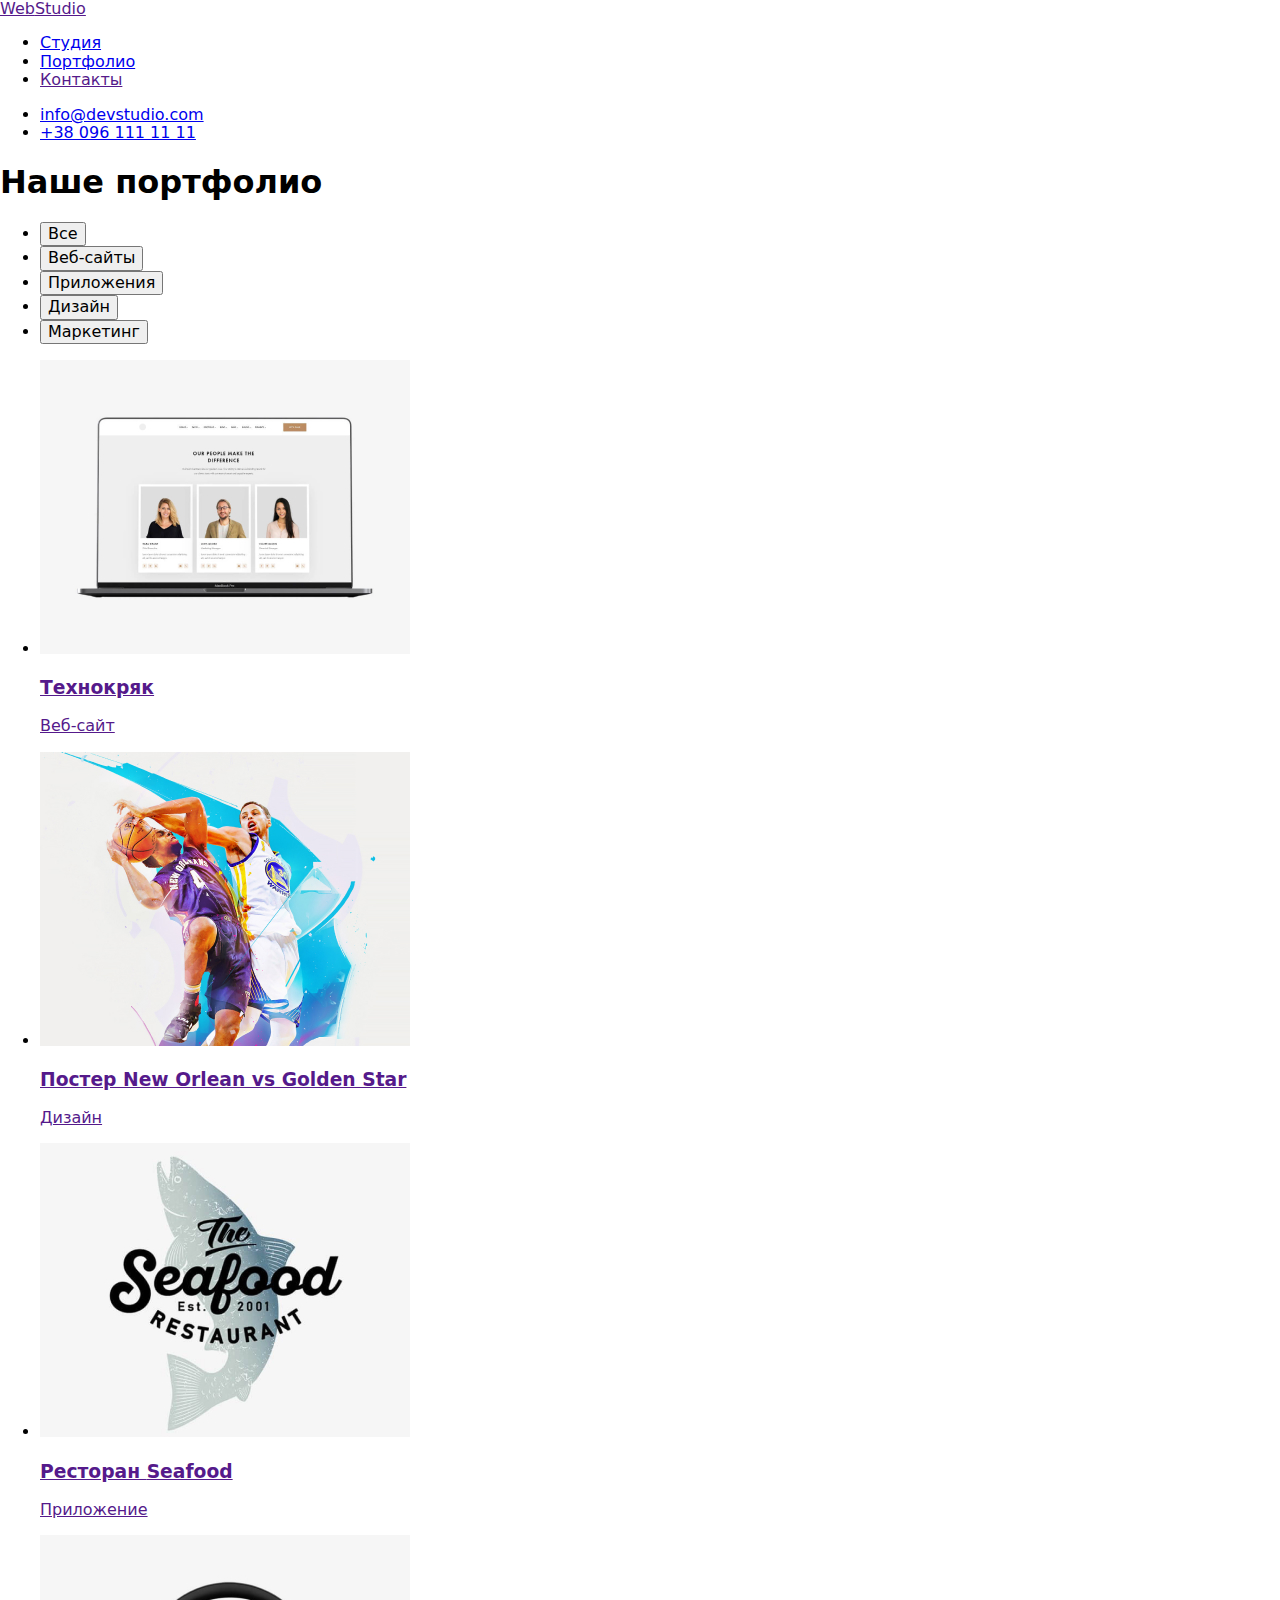
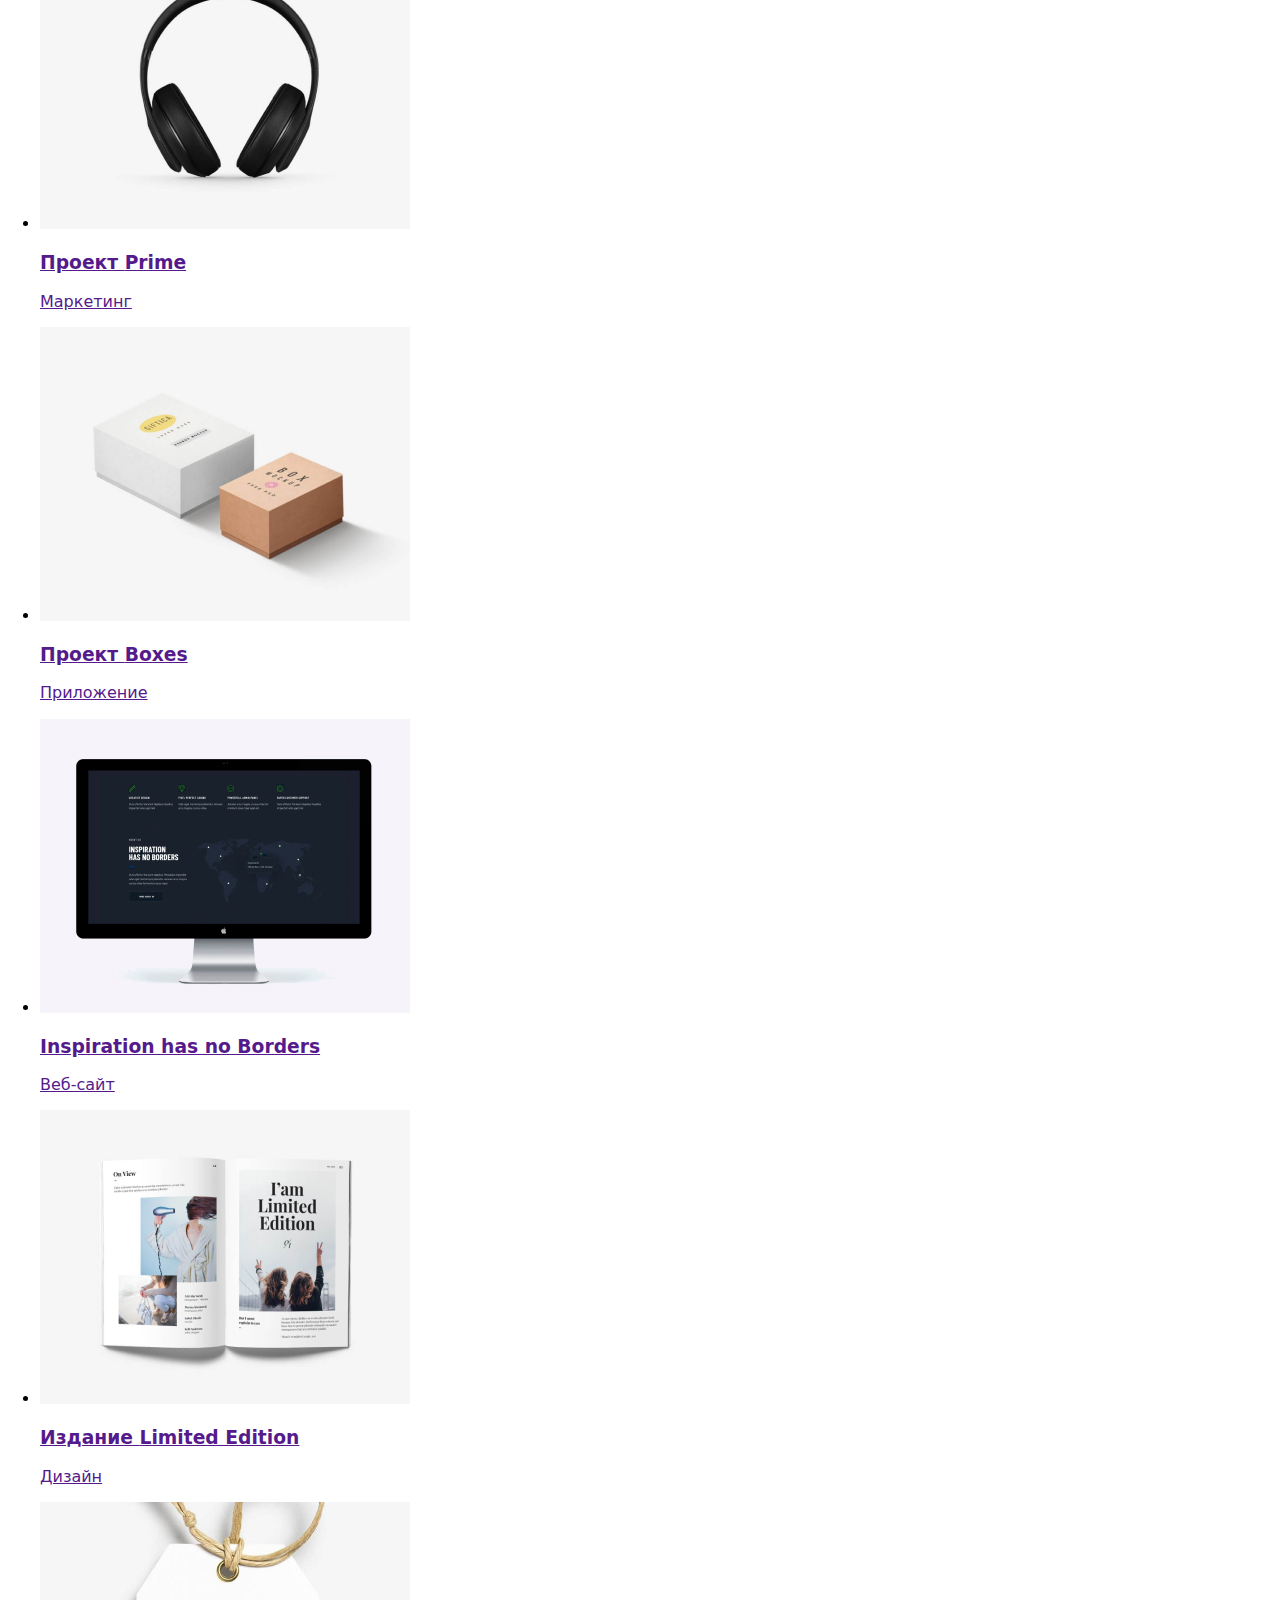
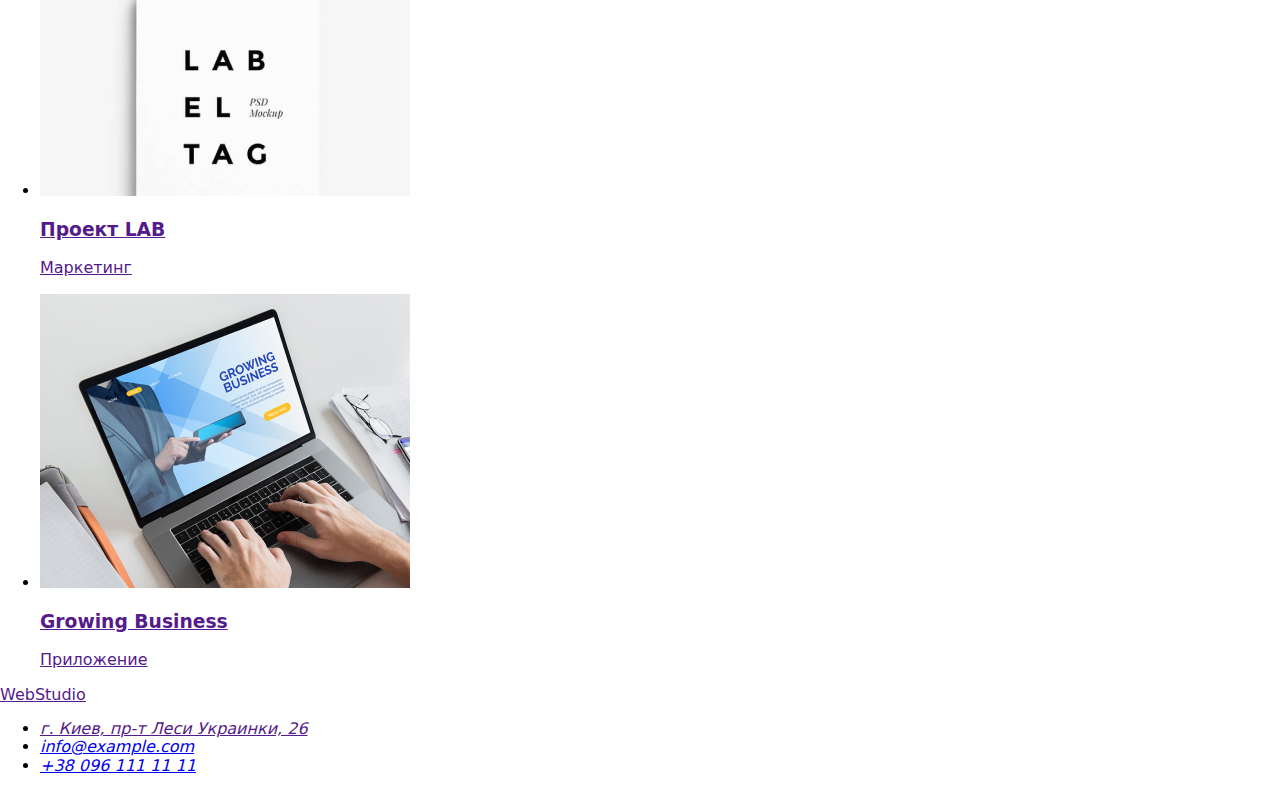
==== portfolio.html @ fc184adf "goit-markup-hw-02" ====
<!DOCTYPE html>
<html lang="ru">
<head>
    <meta charset="UTF-8" />
    <meta name="viewport" content="width=device-width, initial-scale=1.0" />
    <title>Document</title>
    <link rel="preconnect" href="https://fonts.googleapis.com">
    <link rel="preconnect" href="https://fonts.gstatic.com" crossorigin>
    <link href="https://fonts.googleapis.com/css2?family=Raleway:wght@700&family=Roboto:wght@400;500;700;900&display=swap"
        rel="stylesheet">
    <link rel="stylesheet" href="https://cdnjs.cloudflare.com/ajax/libs/modern-normalize/1.1.0/modern-normalize.min.css">
    <link rel="stylesheet" href="./css/styles.css">
    <title>Portfolio</title>
</head>

<body>
    <!-- Шапка сайта -->
    <header class="page-header">
        <a href="" lang="en" class="logo">Web<span class="black">Studio</span></a>
        <ul class="site-nav list">
            <li><a href="./index.html" class="link">Студия</a></li>
            <li><a href="./portfolio.html" class="link">Портфолио</a></li>
            <li><a href="" class="link">Контакты</a></li>
        </ul>
        <nav>
            <ul class="contact list">
                <li><a href="mailto:info@devstudio.com" lang="en" class="link">info@devstudio.com</a></li>
                <li><a href="tel:+380961111111" class="link">+38 096 111 11 11</a></li>
            </ul>
        </nav>
    </header>
    <main>
        <!--Портфолио-->
        <section class="section portfolio">
            <h1 class="move-title">Наше портфолио</h1>
            <ul class="list portfolio-nav">
                <li><button type="button" class="button button-portfolio">Все</button></li>
                <li><button type="button" class="button button-portfolio">Веб-сайты</button></li>
                <li><button type="button" class="button button-portfolio">Приложения</button></li>
                <li><button type="button" class="button button-portfolio">Дизайн</button></li>
                <li><button type="button" class="button button-portfolio">Маркетинг</button></li>
            </ul>
            <ul class="list content-list">
                <li>
                    <a href="" class="link">
                        <img src="./image/Portfolio/laptop.jpg" alt="ноутбук" width="370" height="294">
                        <h3>Технокряк</h3>
                        <p>Веб-сайт</p>
                    </a>
                </li>
                <li>
                    <a href="" class="link">
                        <img src="./image/Portfolio/basketball.jpg" alt="баскетбол" width="370" height="294">
                        <h3>Постер <span lang="en">New Orlean vs Golden Star</span></h3>
                        <p>Дизайн</p>
                    </a>
                </li>
                <li>
                    <a href="" class="link">
                        <img src="./image/Portfolio/seafood.jpg" alt="ресторан" width="370" height="294">
                        <h3>Ресторан <span lang="en">Seafood</span></h3>
                        <p>Приложение</p>
                    </a>
                </li>
                <li>
                    <a href="" class="link">
                        <img src="./image/Portfolio/headphone.jpg" alt="наушники" width="370" height="294">
                        <h3>Проект <span lang="en">Prime</span></h3>
                        <p>Маркетинг</p>
                    </a>
                </li>
                <li>
                    <a href="" class="link">
                        <img src="./image/Portfolio/boxes.jpg" alt="коробки" width="370" height="294">
                        <h3>Проект <span lang="en">Boxes</span></h3>
                        <p>Приложение</p>
                    </a>
                </li>
                <li>
                    <a href="" class="link">
                        <img src="./image/Portfolio/monitor.jpg" alt="монитор" width="370" height="294">
                        <h3><span lang="en">Inspiration has no Borders</span></h3>
                        <p>Веб-сайт</p>
                    </a>
                </li>
                <li>
                    <a href="" class="link">
                        <img src="./image/Portfolio/book.jpg" alt="книга" width="370" height="294">
                        <h3>Издание <span lang="en">Limited Edition</span></h3>
                        <p>Дизайн</p>
                    </a>
                </li>
                <li>
                    <a href="" class="link">
                        <img src="./image/Portfolio/label.jpg" alt="лейбл" width="370" height="294">
                        <h3>Проект <span lang="en">LAB</span></h3>
                        <p>Маркетинг</p>
                    </a>
                </li>
                <li>
                    <a href="" class="link">
                        <img src="./image/Portfolio/laptop-hand.jpg" alt="набор на ноутбуке" width="370" height="294">
                        <h3><span lang="en">Growing Business</span></h3>
                        <p>Приложение</p>
                    </a>
                </li>
            </ul>
        </section>
    </main>
    <!--Футер-->
    <footer class="footer">
        <a href="" lang="en" class="logo">Web<span class="white">Studio</span></a>
        <address class="footer-adress">
            <ul class="list">
                <li><a href="" class="map"> г. Киев, пр-т Леси Украинки, 26 </a></li>
                <li><a href="mailto:info@example.com" lang="en" class="nav">info@example.com</a></li>
                <li><a href="tel:+380961111111" class="nav">+38 096 111 11 11</a></li>
            </ul>
        </address>
    </footer>
</body>
</html>
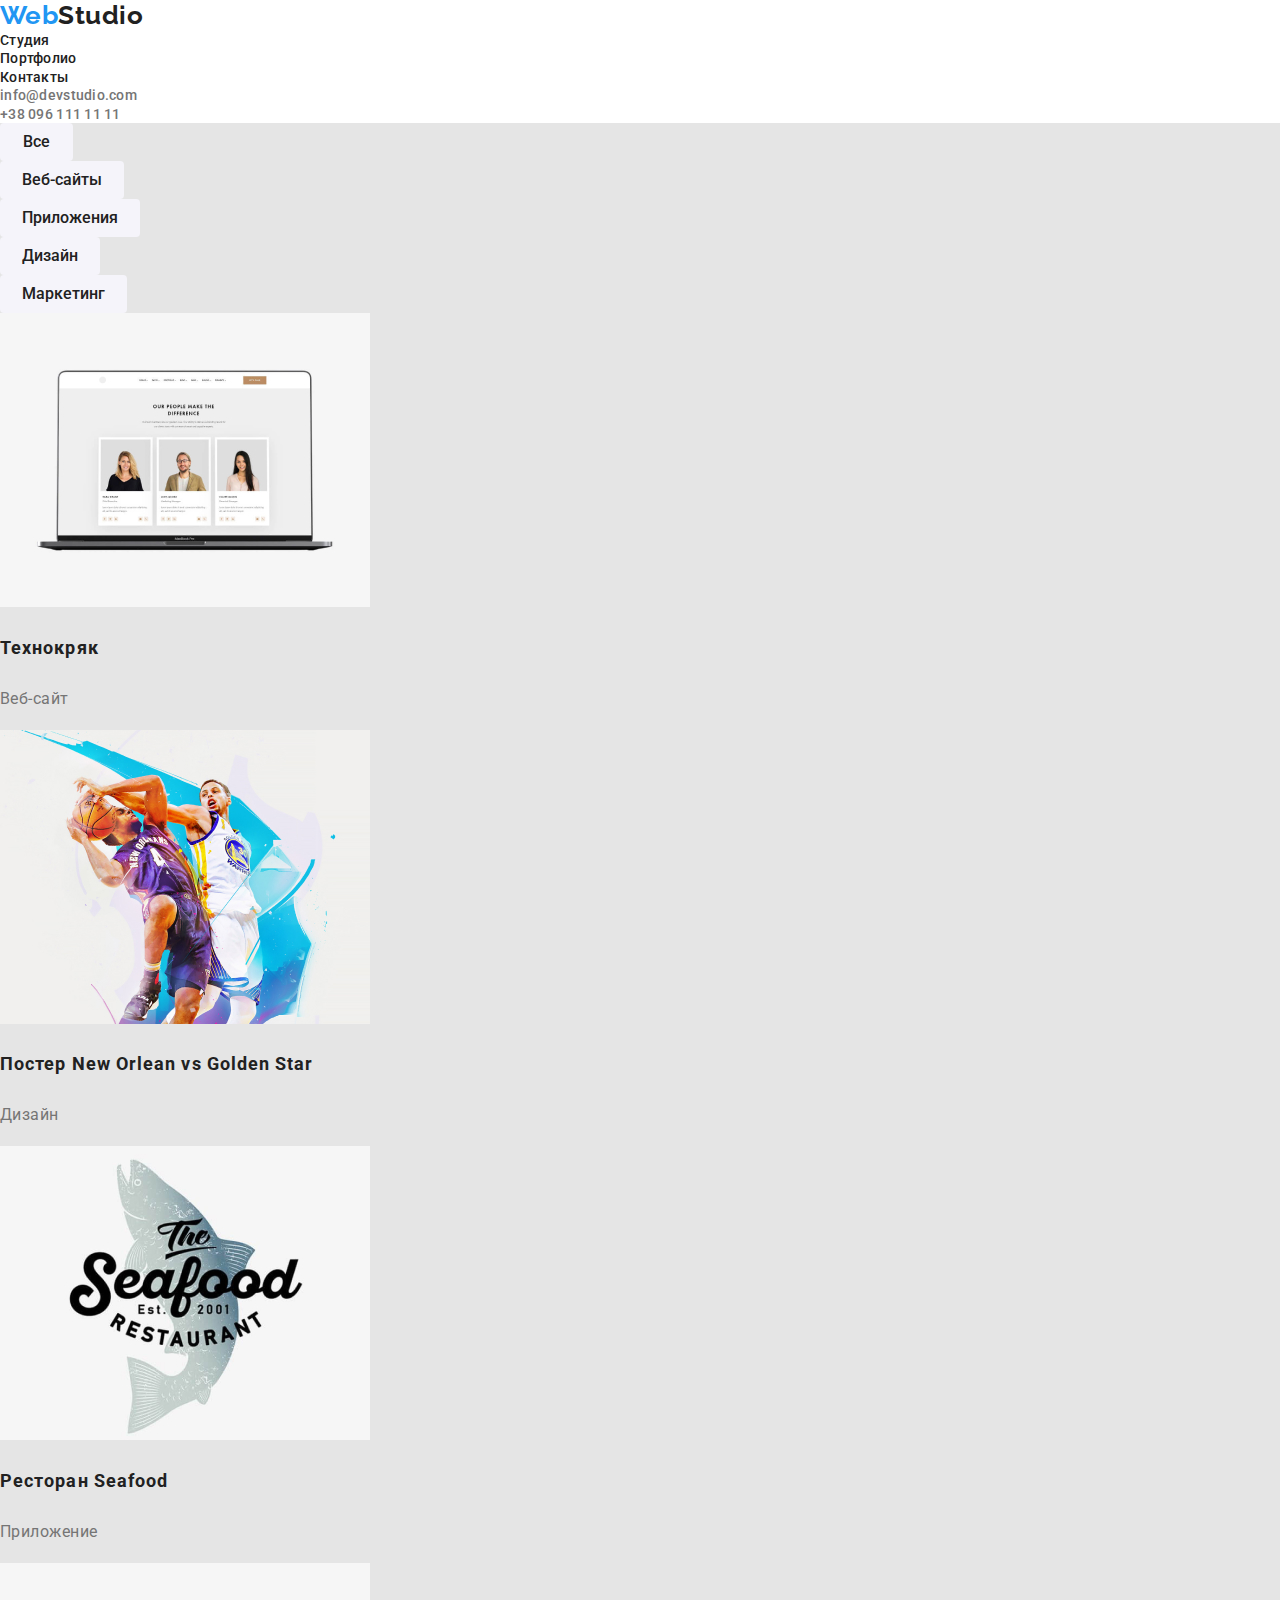
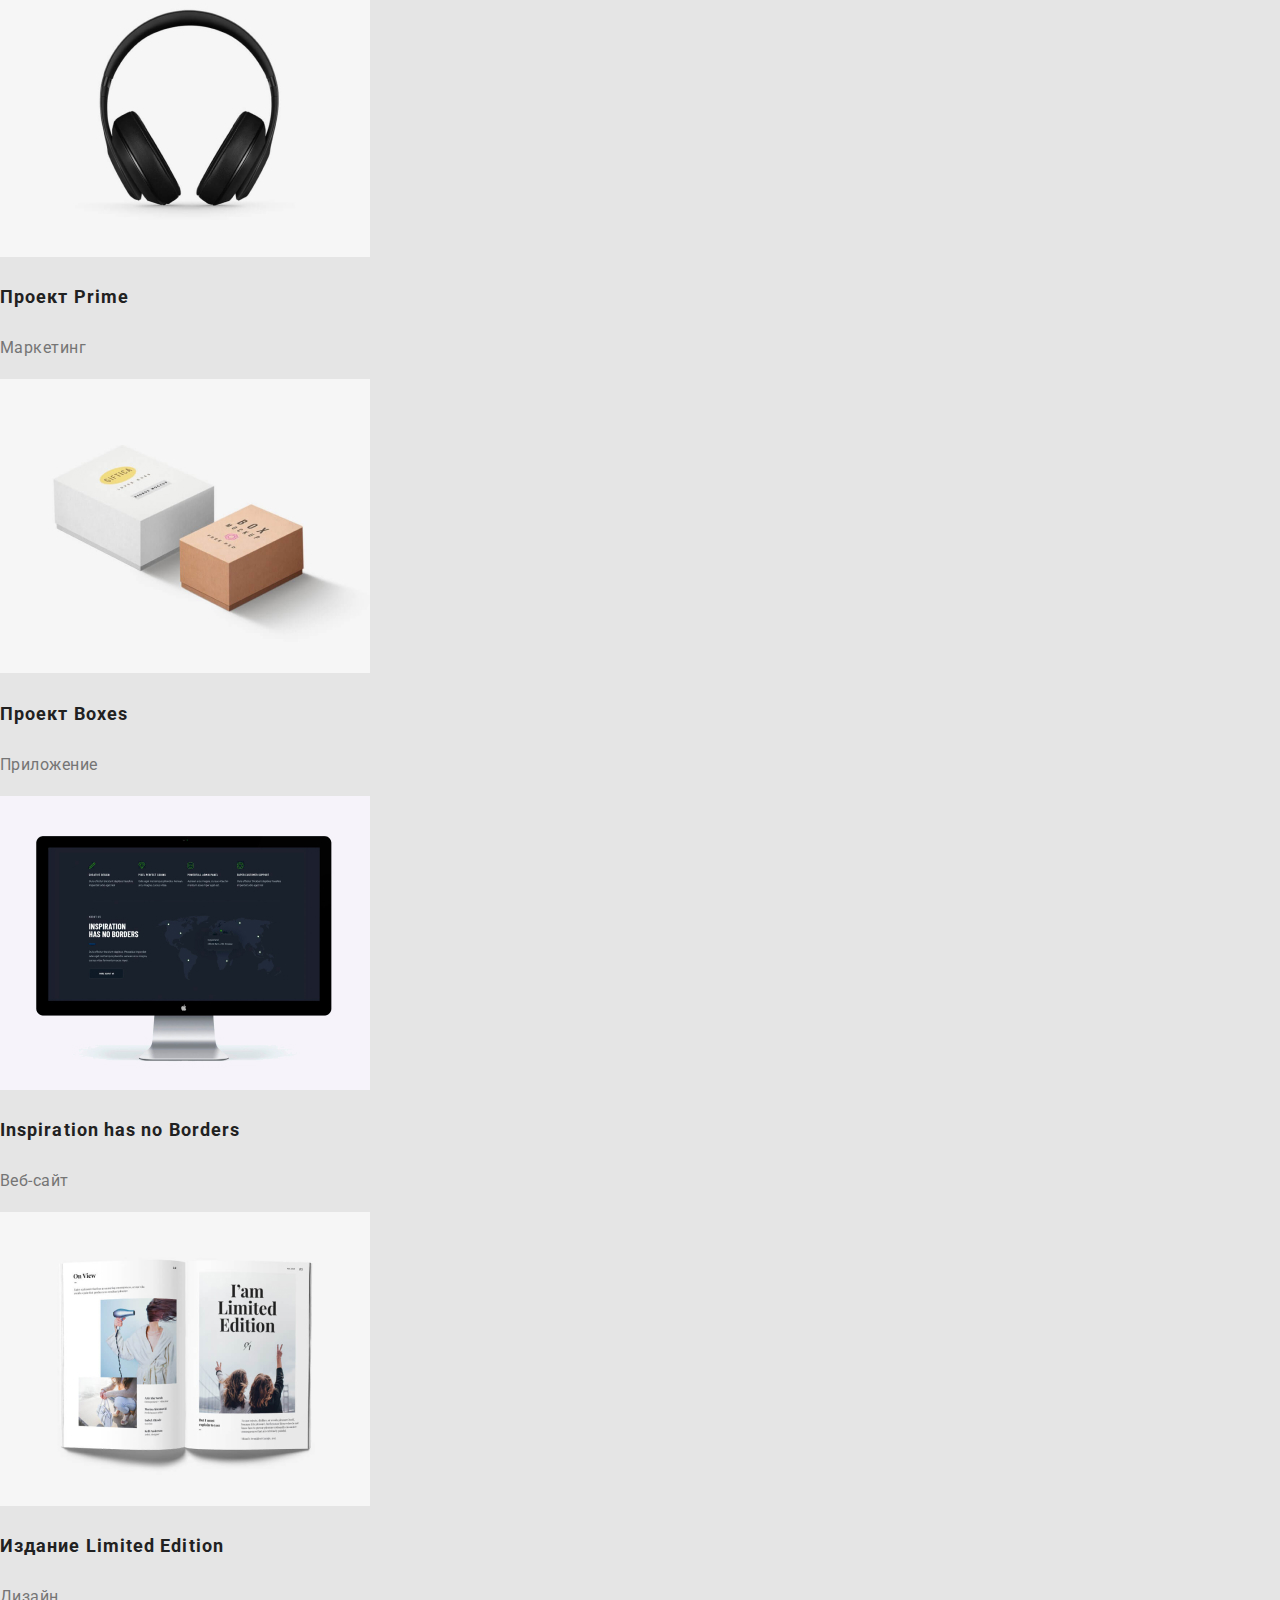
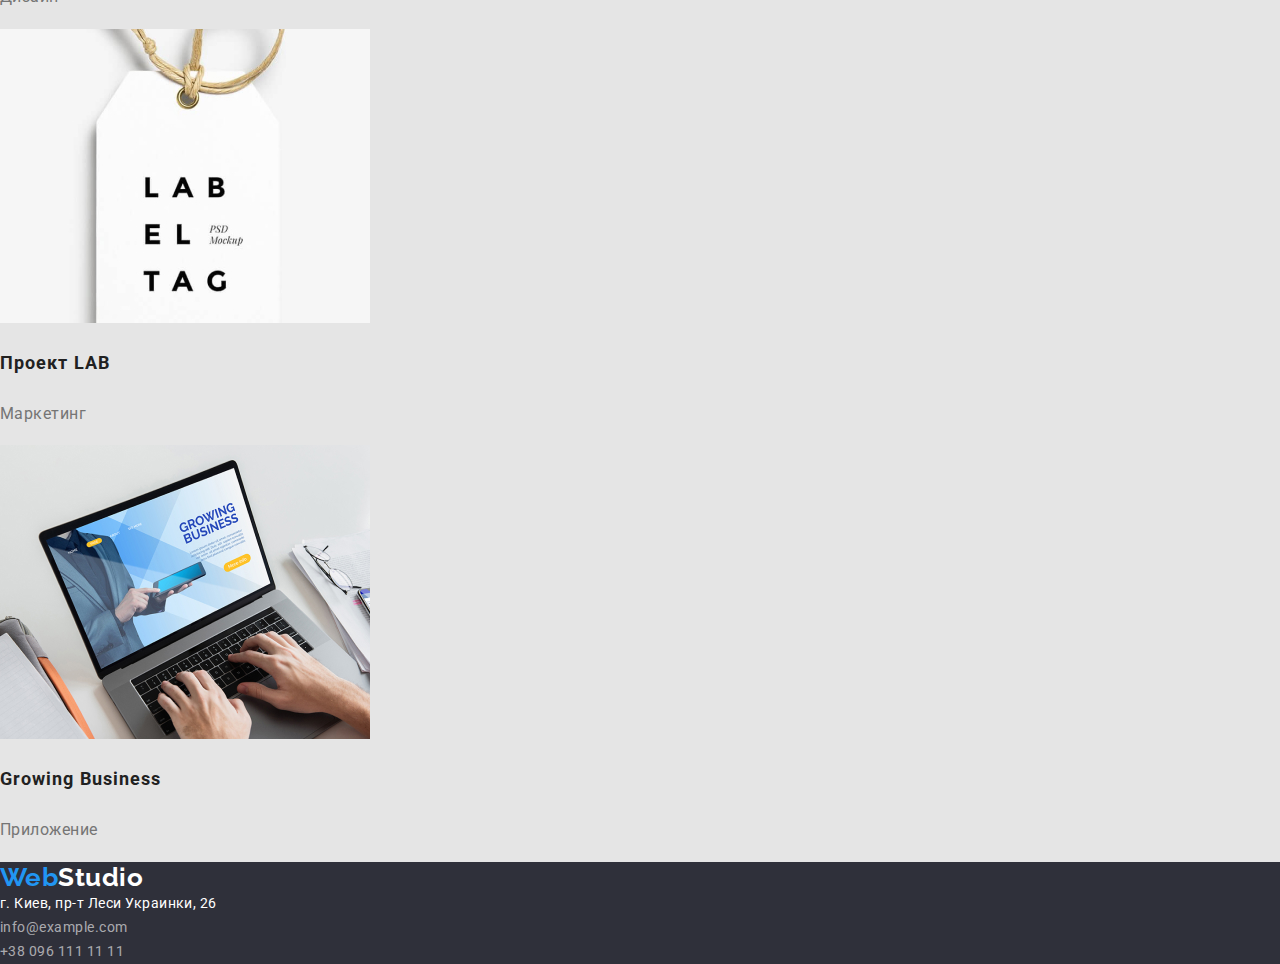
==== commit 1679cbc1: "Update portfolio.html" ====
--- a/portfolio.html
+++ b/portfolio.html
@@ -1,122 +1,120 @@
 <!DOCTYPE html>
 <html lang="ru">
-<head>
-    <meta charset="UTF-8" />
-    <meta name="viewport" content="width=device-width, initial-scale=1.0" />
-    <title>Document</title>
-    <link rel="preconnect" href="https://fonts.googleapis.com">
-    <link rel="preconnect" href="https://fonts.gstatic.com" crossorigin>
-    <link href="https://fonts.googleapis.com/css2?family=Raleway:wght@700&family=Roboto:wght@400;500;700;900&display=swap"
-        rel="stylesheet">
-    <link rel="stylesheet" href="https://cdnjs.cloudflare.com/ajax/libs/modern-normalize/1.1.0/modern-normalize.min.css">
-    <link rel="stylesheet" href="./css/styles.css">
-    <title>Portfolio</title>
-</head>
-
-<body>
-    <!-- Шапка сайта -->
-    <header class="page-header">
-        <a href="" lang="en" class="logo">Web<span class="black">Studio</span></a>
-        <ul class="site-nav list">
-            <li><a href="./index.html" class="link">Студия</a></li>
-            <li><a href="./portfolio.html" class="link">Портфолио</a></li>
-            <li><a href="" class="link">Контакты</a></li>
-        </ul>
-        <nav>
-            <ul class="contact list">
-                <li><a href="mailto:info@devstudio.com" lang="en" class="link">info@devstudio.com</a></li>
-                <li><a href="tel:+380961111111" class="link">+38 096 111 11 11</a></li>
+    <head>
+        <meta charset="UTF-8" />
+        <meta name="viewport" content="width=device-width, initial-scale=1.0" />
+        <title>Portfolio</title>
+        <link rel="preconnect" href="https://fonts.googleapis.com">
+        <link rel="preconnect" href="https://fonts.gstatic.com" crossorigin>
+        <link href="https://fonts.googleapis.com/css2?family=Raleway:wght@700&family=Roboto:wght@400;500;700;900&display=swap"
+            rel="stylesheet">
+        <link rel="stylesheet" href="https://cdnjs.cloudflare.com/ajax/libs/modern-normalize/1.1.0/modern-normalize.min.css">
+        <link rel="stylesheet" href="./CSS/styles.css">
+    </head>
+    <body>
+        <!-- Шапка сайта -->
+        <header class="page-header">
+            <a href="" lang="en" class="logo">Web<span class="black">Studio</span></a>
+            <ul class="site-nav list">
+                <li><a href="./index.html" class="link">Студия</a></li>
+                <li><a href="./portfolio.html" class="link">Портфолио</a></li>
+                <li><a href="" class="link">Контакты</a></li>
             </ul>
-        </nav>
-    </header>
-    <main>
-        <!--Портфолио-->
-        <section class="section portfolio">
-            <h1 class="move-title">Наше портфолио</h1>
-            <ul class="list portfolio-nav">
-                <li><button type="button" class="button button-portfolio">Все</button></li>
-                <li><button type="button" class="button button-portfolio">Веб-сайты</button></li>
-                <li><button type="button" class="button button-portfolio">Приложения</button></li>
-                <li><button type="button" class="button button-portfolio">Дизайн</button></li>
-                <li><button type="button" class="button button-portfolio">Маркетинг</button></li>
-            </ul>
-            <ul class="list content-list">
-                <li>
-                    <a href="" class="link">
-                        <img src="./image/Portfolio/laptop.jpg" alt="ноутбук" width="370" height="294">
-                        <h3>Технокряк</h3>
-                        <p>Веб-сайт</p>
-                    </a>
-                </li>
-                <li>
-                    <a href="" class="link">
-                        <img src="./image/Portfolio/basketball.jpg" alt="баскетбол" width="370" height="294">
-                        <h3>Постер <span lang="en">New Orlean vs Golden Star</span></h3>
-                        <p>Дизайн</p>
-                    </a>
-                </li>
-                <li>
-                    <a href="" class="link">
-                        <img src="./image/Portfolio/seafood.jpg" alt="ресторан" width="370" height="294">
-                        <h3>Ресторан <span lang="en">Seafood</span></h3>
-                        <p>Приложение</p>
-                    </a>
-                </li>
-                <li>
-                    <a href="" class="link">
-                        <img src="./image/Portfolio/headphone.jpg" alt="наушники" width="370" height="294">
-                        <h3>Проект <span lang="en">Prime</span></h3>
-                        <p>Маркетинг</p>
-                    </a>
-                </li>
-                <li>
-                    <a href="" class="link">
-                        <img src="./image/Portfolio/boxes.jpg" alt="коробки" width="370" height="294">
-                        <h3>Проект <span lang="en">Boxes</span></h3>
-                        <p>Приложение</p>
-                    </a>
-                </li>
-                <li>
-                    <a href="" class="link">
-                        <img src="./image/Portfolio/monitor.jpg" alt="монитор" width="370" height="294">
-                        <h3><span lang="en">Inspiration has no Borders</span></h3>
-                        <p>Веб-сайт</p>
-                    </a>
-                </li>
-                <li>
-                    <a href="" class="link">
-                        <img src="./image/Portfolio/book.jpg" alt="книга" width="370" height="294">
-                        <h3>Издание <span lang="en">Limited Edition</span></h3>
-                        <p>Дизайн</p>
-                    </a>
-                </li>
-                <li>
-                    <a href="" class="link">
-                        <img src="./image/Portfolio/label.jpg" alt="лейбл" width="370" height="294">
-                        <h3>Проект <span lang="en">LAB</span></h3>
-                        <p>Маркетинг</p>
-                    </a>
-                </li>
-                <li>
-                    <a href="" class="link">
-                        <img src="./image/Portfolio/laptop-hand.jpg" alt="набор на ноутбуке" width="370" height="294">
-                        <h3><span lang="en">Growing Business</span></h3>
-                        <p>Приложение</p>
-                    </a>
-                </li>
-            </ul>
-        </section>
-    </main>
-    <!--Футер-->
-    <footer class="footer">
-        <a href="" lang="en" class="logo">Web<span class="white">Studio</span></a>
-        <address class="footer-adress">
-            <ul class="list">
-                <li><a href="" class="map"> г. Киев, пр-т Леси Украинки, 26 </a></li>
-                <li><a href="mailto:info@example.com" lang="en" class="nav">info@example.com</a></li>
-                <li><a href="tel:+380961111111" class="nav">+38 096 111 11 11</a></li>
-            </ul>
-        </address>
-    </footer>
-</body>
+            <nav>
+                <ul class="contact list">
+                    <li><a href="mailto:info@devstudio.com" lang="en" class="link">info@devstudio.com</a></li>
+                    <li><a href="tel:+380961111111" class="link">+38 096 111 11 11</a></li>
+                </ul>
+            </nav>
+        </header>
+        <main>
+            <!--Портфолио-->
+            <section class="section portfolio">
+                <h1 class="move-title">Наше портфолио</h1>
+                <ul class="list portfolio-nav">
+                    <li><button type="button" class="button button-portfolio">Все</button></li>
+                    <li><button type="button" class="button button-portfolio">Веб-сайты</button></li>
+                    <li><button type="button" class="button button-portfolio">Приложения</button></li>
+                    <li><button type="button" class="button button-portfolio">Дизайн</button></li>
+                    <li><button type="button" class="button button-portfolio">Маркетинг</button></li>
+                </ul>
+                <ul class="list content-list">
+                    <li>
+                        <a href="" class="link">
+                            <img src="./image/Portfolio/laptop.jpg" alt="ноутбук" width="370" height="294">
+                            <h3>Технокряк</h3>
+                            <p>Веб-сайт</p>
+                        </a>
+                    </li>
+                    <li>
+                        <a href="" class="link">
+                            <img src="./image/Portfolio/basketball.jpg" alt="баскетбол" width="370" height="294">
+                            <h3>Постер <span lang="en">New Orlean vs Golden Star</span></h3>
+                            <p>Дизайн</p>
+                        </a>
+                    </li>
+                    <li>
+                        <a href="" class="link">
+                            <img src="./image/Portfolio/seafood.jpg" alt="ресторан" width="370" height="294">
+                            <h3>Ресторан <span lang="en">Seafood</span></h3>
+                            <p>Приложение</p>
+                        </a>
+                    </li>
+                    <li>
+                        <a href="" class="link">
+                            <img src="./image/Portfolio/headphone.jpg" alt="наушники" width="370" height="294">
+                            <h3>Проект <span lang="en">Prime</span></h3>
+                            <p>Маркетинг</p>
+                        </a>
+                    </li>
+                    <li>
+                        <a href="" class="link">
+                            <img src="./image/Portfolio/boxes.jpg" alt="коробки" width="370" height="294">
+                            <h3>Проект <span lang="en">Boxes</span></h3>
+                            <p>Приложение</p>
+                        </a>
+                    </li>
+                    <li>
+                        <a href="" class="link">
+                            <img src="./image/Portfolio/monitor.jpg" alt="монитор" width="370" height="294">
+                            <h3><span lang="en">Inspiration has no Borders</span></h3>
+                            <p>Веб-сайт</p>
+                        </a>
+                    </li>
+                    <li>
+                        <a href="" class="link">
+                            <img src="./image/Portfolio/book.jpg" alt="книга" width="370" height="294">
+                            <h3>Издание <span lang="en">Limited Edition</span></h3>
+                            <p>Дизайн</p>
+                        </a>
+                    </li>
+                    <li>
+                        <a href="" class="link">
+                            <img src="./image/Portfolio/label.jpg" alt="лейбл" width="370" height="294">
+                            <h3>Проект <span lang="en">LAB</span></h3>
+                            <p>Маркетинг</p>
+                        </a>
+                    </li>
+                    <li>
+                        <a href="" class="link">
+                            <img src="./image/Portfolio/laptop-hand.jpg" alt="набор на ноутбуке" width="370" height="294">
+                            <h3><span lang="en">Growing Business</span></h3>
+                            <p>Приложение</p>
+                        </a>
+                    </li>
+                </ul>
+            </section>
+        </main>
+        <!--Футер-->
+        <footer class="footer">
+            <a href="" lang="en" class="logo">Web<span class="white">Studio</span></a>
+            <address class="footer-adress">
+                <ul class="list">
+                    <li><a href="" class="map"> г. Киев, пр-т Леси Украинки, 26 </a></li>
+                    <li><a href="mailto:info@example.com" lang="en" class="nav">info@example.com</a></li>
+                    <li><a href="tel:+380961111111" class="nav">+38 096 111 11 11</a></li>
+                </ul>
+            </address>
+        </footer>
+    </body>
 </html>--- a/CSS/styles.css
+++ b/CSS/styles.css
@@ -0,0 +1,290 @@
+:root {
+  --primary-text-color: #212121;
+  --secondary-text-color: #757575;
+  --logo-color: #2196f3;
+  --header-background-color: #ffffff;
+  --benefits-background-color: #e5e5e5;
+  --team-background-color: #f5f4fa;
+  --footer-background-color: #2f303a;
+  --accent-color: #2196f3;
+  --footer-nav-color: rgba(255, 255, 255, 0.6);
+  --button-color: #ffffff;
+  --button-background-color: #2196f3;
+  /*страница портфолио*/
+  --button-back-portfolio-first: #f5f4fa;
+  --button-col-portfolio-first: #212121;
+  --button-back-portfolio-second: #2196f3;
+  --button-col-portfolio-second: #ffffff;
+}
+
+/*сбросить точки в списках*/
+.list {
+  padding: 0;
+  margin: 0;
+  list-style: none;
+}
+
+body {
+  font-family: roboto, raleway sans-serif;
+  letter-spacing: 0.03em;
+
+  color: var(--primary-text-color);
+  background-color: var(--benefits-background-color);
+}
+
+/*хедер]*/
+
+.page-header {
+  background-color: var(--header-background-color);
+}
+
+.logo {
+  font-family: Raleway;
+  font-weight: 700;
+  font-size: 26px;
+  line-height: 1.19;
+
+  color: var(--logo-color);
+  text-decoration: none;
+}
+
+.black {
+  color: #212121;
+}
+
+.white {
+  color: #ffffff;
+}
+.site-nav .link {
+  font-weight: 500;
+  font-size: 14px;
+  line-height: 1.14;
+  letter-spacing: 0.02em;
+
+  color: var(--primary-text-color);
+  text-decoration: none;
+}
+.site-nav .link:hover,
+.site-nav .link:focus {
+  color: var(--accent-color);
+  text-decoration: none;
+}
+
+.contact .link {
+  font-weight: 500;
+  font-size: 14px;
+  line-height: 1.14;
+  letter-spacing: 0.02em;
+
+  color: var(--secondary-text-color);
+  text-decoration: none;
+}
+
+.contact .link:hover,
+.contact .link:focus {
+  color: var(--accent-color);
+  text-decoration: none;
+}
+
+/*Герой*/
+
+.hero {
+  text-align: center;
+  background-color: #2f303a;
+}
+
+.hero .title {
+  margin-top: 0;
+  margin-bottom: 30px;
+
+  font-weight: 900;
+  font-size: 44px;
+  line-height: 1.36;
+
+  letter-spacing: 0.06em;
+  text-transform: uppercase;
+
+  color: #ffffff;
+}
+
+.button {
+  display: inline-block;
+  min-width: 73px;
+  border: 0px solid transparent;
+
+  font-family: roboto, sans-serif;
+  cursor: pointer;
+  border-radius: 4px;
+
+  text-align: center;
+}
+
+.button-main {
+  padding: 10px 32px;
+
+  font-weight: 700;
+  font-size: 16px;
+  line-height: 1.88;
+
+  display: flex;
+  align-items: center;
+  letter-spacing: 0.06em;
+
+  color: var(--button-color);
+  background-color: var(--button-background-color);
+}
+
+/*чем мы занимаемся 1*/
+
+.section {
+}
+
+.benefits {
+  background-color: var(--benefits-background-color);
+}
+
+.move-title {
+  display: none;
+}
+
+.benefits-list {
+}
+
+.benefits-list .title {
+  margin-top: 0;
+  margin-bottom: 10px;
+
+  font-weight: 700;
+  font-size: 14px;
+  line-height: 1.14;
+  text-transform: uppercase;
+}
+
+.benefits-list .text {
+  margin-top: 0;
+  margin-bottom: 0;
+
+  font-size: 14px;
+  line-height: 1.71;
+  color: var(--secondary-text-color);
+}
+
+/*чем мы занимаемся 2*/
+
+.specialization {
+  background-color: var(--benefits-background-color);
+}
+
+h2 {
+  font-weight: 700;
+  font-size: 36px;
+  line-height: 1.16;
+  text-align: center;
+}
+
+.specialization-list {
+}
+
+/*наша команда*/
+
+.team {
+  background-color: var(--team-background-color);
+}
+
+.team-list {
+  text-align: center;
+}
+
+.team .team-list h3 {
+  font-weight: 500;
+  font-size: 16px;
+  line-height: 1.27;
+
+  text-align: center;
+}
+
+.team .team-list p {
+  font-size: 16px;
+  line-height: 1.19;
+
+  text-align: center;
+
+  color: var(--secondary-text-color);
+}
+
+/*ФУТЕР*/
+
+.footer {
+  background-color: var(--footer-background-color);
+}
+
+.footer-adress {
+  font-size: 14px;
+  line-height: 1.71;
+  font-style: normal;
+}
+
+.footer-adress .map {
+  color: #ffffff;
+  text-decoration: none;
+}
+
+.footer-adress .nav {
+  color: var(--footer-nav-color);
+  text-decoration: none;
+}
+
+.list .map:hover,
+.list .nav:hover,
+.list .map:focus .list .nav:focus {
+  color: var(--accent-color);
+  text-decoration: none;
+}
+
+/*СТРАНИЦА-ПОРТФОЛИО*/
+
+.portfolio {
+}
+
+.portfolio-nav {
+}
+
+.button-portfolio {
+  padding: 6px 22px;
+
+  font-weight: 500;
+  font-size: 16px;
+  line-height: 1.63;
+
+  color: var(--button-col-portfolio-first);
+  background-color: var(--button-back-portfolio-first);
+}
+
+.button-portfolio:hover,
+.button-portfolio:focus {
+  color: var(--button-col-portfolio-second);
+  background-color: var(--button-back-portfolio-second);
+}
+
+.content-list {
+}
+
+.content-list .link {
+  text-decoration: none;
+  color: var(--primary-text-color);
+}
+
+.content-list h3 {
+  font-weight: 700;
+  font-size: 18px;
+  line-height: 2;
+
+  letter-spacing: 0.06em;
+}
+
+.content-list p {
+  font-size: 16px;
+  line-height: 1.88;
+
+  color: var(--secondary-text-color);
+}
